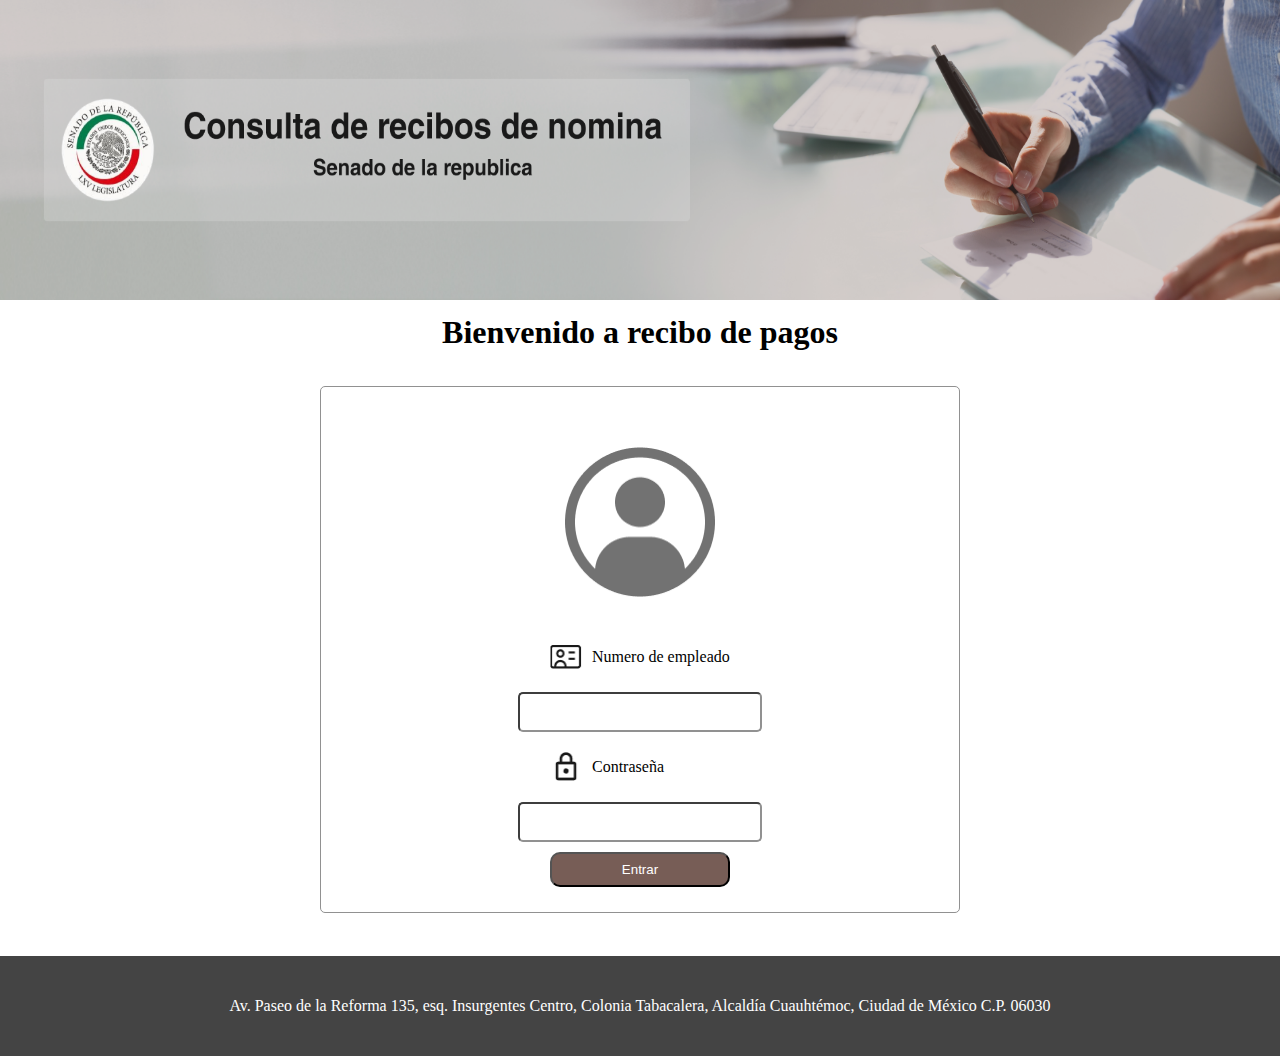
==== index.html @ df466a90 "Creacion de proyecto con todos los archivos" ====
<!DOCTYPE html>
<html lang="en">

<head>
    <meta charset="UTF-8">
    <meta name="viewport" content="width=device-width, initial-scale=1.0">
    <link rel="stylesheet" href="css/style.css">
    <link rel="stylesheet" href="css/medias.css">
    <link rel="stylesheet" href="css/general.css">
    <title>Inicio</title>
</head>

<body>
    <header>
        <img src="Imagenes/Banner.png" alt="">
    </header>

    <h1>Bienvenido a recibo de pagos</h1>

    <form class="ingresar" id="inicio-sesion">

        <img class="principal" src="Imagenes/user.png" alt="">
        <div class="campo">
            <img class="extra" src="Imagenes/icon-numero-empleado.png" alt="">
            <label for="">Numero de empleado</label>
        </div>
        <input id="no_empleado" type="text" name="no_empleado">
        <div class="campo">
            <img class="extra" src="Imagenes/icono-contraseña.png" alt="">
            <label for="">Contraseña</label>
        </div>
        <input id="password" type="password" name="password">

        <button type="submit">Entrar</button>
    </form>

    <img src="" alt="">
    <footer>
        <p>Av. Paseo de la Reforma 135, esq. Insurgentes Centro, Colonia Tabacalera, Alcaldía Cuauhtémoc, Ciudad de
            México C.P. 06030</p>
    </footer>
    <script src="https://cdn.jsdelivr.net/npm/sweetalert2@11"></script>
    <script src="./javascript/jquery-3.7.1.min.js"></script>
    <script src="./javascript/login.js"></script>
</body>

</html>
---- css/style.css ----
/* ------------------ Estilos del formulario index -------------------- */
/* Dar borde a los inputs */
input{
    border-color:#919191 ;
    border-radius: 5px;
    height: 40px;
}
/* Ancho y estilo en los forms para ingresar*/
.ingresar{
    width: 50%;
    padding: 25px 15px;
    margin: 25px auto;
    border: 1px solid #919191;
    border-radius: 5px;
    display: flex;
    flex-direction: column;
}
/* Ajustar imagen en el formulario */ 
.principal{
    width: 150px;
    height: 150px;
    margin: 35px auto;
   
}
/* Hacer mas pequeños los campos para escribir */
.ingresar input, .ingresar label{
    margin: 10px auto;
    padding: 5px 0;
}
.ingresar input {
    width: 40%;
}
.ingresar label {
    width: 100%;
}
/* Ajustar el boton de enviar */
form button{
    width: 180px;
    height: 47;
    color: white;
    background-color: #775D56;
    padding: 8px 0;
    border-radius: 10px;
    margin: 0 auto;
    cursor: pointer;
}
form button:hover{
    background-color: #664C48;
}
/* Ajusar el icono que esta al lado del texto */
.extra{
    width: 32px;
    height: 32px;
    margin: 0 10px;
}
/* Ajusar el icono y texto centrado del form */
 .campo{
    display: flex;
    margin: 0 auto;
    align-items: center;
    justify-content: start;
    width: 200px;
    height: 50px;
}
/* ---------------------- Carga de archivos  --------------------- */
/* Area para subir archivos */
.drop-area{
    border: 4px dashed #664C48;
    height: 500px;
    width: 700px;
    border-radius: 5px;
    display: flex;
    align-items: center;
    justify-content: center;
    flex-direction: column;
}
/* Cuando tenga archivos arrastrando hacia la interfaz */
.drop-area.active{
    background-color: #b8d4fe;
    color: black;
    border: 2px dashed #618ac9;
}
/* Modificar la "O" */
.drop-area span{
    font-size: 2rem;
    font-weight: bold;
    color: #000;
}
/* Area para arrastrar los archivos */
.drop-area button{
    padding: 10px 25px;
    font-size: 20px;
    border: 0;
    outline: none;
    border-radius: 5px;
    background-color: #664C48;
    color: white;
    cursor: pointer;
    margin: 20px;
}
.file-container{
    display: flex;
    align-items: center;
    gap: 10px;
    padding: 10px;
    border: solid 1px #ddd;
}
#preview{
    margin-top: 10px;
}
.status-text{
    padding: 0 10px;
}
.success{
    color:#52ad5a;
}
.failure{
    color: #ff0000;
}
/* ---- Centrar area de botones de carga ---- */
.radios{
    display: flex;
    justify-content: center;
    margin: 20px 0;
    align-content: center;
    align-items: center;
}
/* Centrar boton radio y texto en carga */
.seccion-radio{
    display: flex;
    justify-content: center;
    align-content: center;
    height: 50px;
    margin: 0 15px;
}
.seccion-radio label{
    margin: auto 0;
}
.seccion-radio input{
    height: auto;
    margin: 0 5px;
}
/* Centrar inputs de fechas */
.fecha{
    display: flex;
    justify-content: center;
    align-content: center;
    margin: 20px 0;
    width: 100%;
}
.fecha label{
    margin: auto 10px;
}
.fecha select{
    height: 40px;
    min-width: 150px;
    text-align: center;
    background-color: #ffffff;
    border: 2px solid #727272;
    border-radius: 5px ;
}


/* ------------------------ Alta ----------------------- */
/* Estilos para el formulario de alta */
.alta {
    width: 100%;
    padding: 25px 230px;
    margin: 20px 0;
    border: 1px solid #919191;
    border-radius: 5px;
    display: flex;
    flex-direction: column;
    flex-wrap: wrap;
   
}
/* Poner en 2 columnas la informacion */
.division-padre{
    display: flex;
    flex-wrap: wrap;
    width: 100%;
}
/* Ajustar el campo del texto e input*/
.division{
    display: flex;
    flex-wrap: wrap;
    flex-direction: column;
    width: 50%;
    justify-content: center;
}
/* Ajustar el input de largo*/
.division input{
    min-width: 250px;
    max-width: 415px;
    margin: 5px 10px;
    height: 40px;
}
/* Ajustar el label de largo*/
.division label {
    min-width: 180px;
    margin: 5px 10px;
}
/* Separar de arriba el boton de enviar */
.enviar-info{
    margin-top: 25px;
}
/* Estilos de la seccion  botones */
.botones{
    display: flex;
    justify-content: flex-end;
    margin-top: 25px;
    flex-wrap: wrap;
}
.botones button{
    padding: 15px 10px;
    margin: 0 10px;
    border-radius: 10px;
    background-color: #444444;
    color: white;
    min-width: 150px;
}
.botones button:hover{
    background-color: #333333;
    cursor: pointer;
}
/* quitar estilos a los botones */
.botones a{
    color: white;
    text-decoration: none;
}
/* -------------------------- Consulta --------------------------------- */
/* Centrar la seccion filtro de buscar por num empleado, nombre y rfc */
.consulta{
    display: flex;
    justify-content: center;
    align-items: center;
    margin-top: 60px;
    margin-bottom: 30px;
}
.consulta input{
    margin: 0 30px 0 0;
 }
 .consulta p{
     margin: 0 10px;
 }
 
/* Seccion principal para buscar empleado, campo y boton */
.filtro{
    display: flex;
    flex-direction: row;
    justify-content: center;
    align-content: center;
    margin: 25px 0;
}
/* Hacer mas pequeño el boton de buscar */
.filtro button{
    width: 140px;
    padding: 10px 0;
}
/* Alinear buscar por empleado e input */
.buscar{
    display: flex;
    align-content: center;
    margin: 15px auto;
}
/* Separar input entre p y el boton */
.buscar input{
    margin:  0 20px;
}
.buscar p{
    height: auto;
    margin: auto 0;
}

/* Estilos del boton de reinicio */
.reiniciar{
    width: 200px;
    margin: 30px auto;
    padding: 10px 20px;
    border-radius: 5px;
    background-color: #F6C344;
    color: #000000;
    cursor: pointer;
    align-content: center;
}
.reiniciar:hover{
    background-color: #F6B944;
}
/* --- Filtro buscar responsive --- */
.filtro{
    display: flex;
    flex-direction: column;
}
/* Separar tabla de datos de la consulta */
.datos_arrojados{
    padding: 15px 0;
    text-align: center;
    width: 100%;
    display: flex;
    justify-content: center;
    border-spacing: 15px;
}
.datos_arrojados td{
    width: 270px;
    padding: 10px;
    margin: 0 10px  ;
  border: solid 2px #444;
  border-radius: 5px;

}
/* Seccion boton y texto */
.boton_reinicio{
    display: flex;
    flex-direction: column;
    justify-content: center;
    align-content: center;
}
/* Centrar para de informe de reinicio */
.boton_reinicio p{
    text-align: center;
}
.datose{
    border: none !important;

}
---- css/medias.css ----
/* Ajustar el banner en pc y teslefono */
@media screen and (min-width: 1250px){
    header img{
       background-size: cover;
    }
    
}

@media (min-width: 0px) and (max-width: 500px) {

    .division{
        width: 100%;
    }
    .alta {
        padding: 25px 10px;
    }
    /* Consulta de num empleado, nombre y rfc responsivos (consulta) */
    .consulta{
        flex-direction: column;
        margin: 35px 0 10px 0;
    }
    .consulta input{
        margin: 10px 5px;
    }
    .boton_reinicio{
        margin: 5px;
    }
    /* Alinear botones principales responsive */
    .botones{
        justify-content: center;
    }
    .botones button{
        margin: 5px 10px;
    }
}

@media (min-width: 501px) and (max-width: 980px) {
    .alta {
        padding: 25px 10px;
    }
    /* Ajustar campos de texto e input en alta */
    .consulta{
        flex-wrap: wrap;
    }
    /* Ajustar espacio de texto e input en alta */
    .consulta p, input{
        margin: 15px 5px;
    }
}
---- css/general.css ----
/* Resetear los estilos generales de la pagina  */
*{
    box-sizing: border-box;
    margin: 0;
    padding: 0;
}

html{
    font-size: 62.5%;
}

body{
    font-size: 1.6rem;
}
/* -------- Estilos para el banner ---------*/
header img{
    width: auto;
    height: 300px;
    background-size:contain;
    width: 100%;
    background-repeat: no-repeat;
}
/* -------- Estilos para el footer ---------*/
footer{
width: 100%;
height: 10rem;
background-color: #444444;
color: white;
display: flex;
justify-content: center;
align-items: center;
}
h1{
    text-align: center;
    padding: 10px 0;
}
/* -------- Estilos para el boton de salir ---------*/
.salir{
    display: flex;
    flex-direction: row;
    justify-content: flex-end;
    align-items: center;
    margin: 10px 0;
    padding: 20px;
    width: 100%;
}
.salir a{
    text-decoration: none;
    color: black;
}
.enviar-info{
    width: 180px;
    height: 47;
    color: white;
    background-color: #775D56;
    padding: 8px 0;
    border-radius: 10px;
    margin: 10px auto;
    cursor: pointer;
}
/* --------------- Carga de archivios --------------- */
/* Estilo del modal de espera */
#modalEspera {
    display: none; /* Oculto por defecto */
    position: fixed;
    z-index: 999; /* Siempre en frente */
    left: 0;
    top: 0;
    width: 100%;
    height: 100%;
    background-color: rgba(0, 0, 0, 0.5); /* Fondo transparente */
    justify-content: center;
    align-items: center;
}
.modal-contenido {
    background-color: #fff;
    padding: 20px;
    border-radius: 8px;
    text-align: center;
    box-shadow: 0 4px 8px rgba(0, 0, 0, 0.2);
}
/* Contenedor princiapal para arrastrar y cargar archivos */
.upload-container {
    display: flex;
    justify-content: center;
    align-content: center;
    width: 90%;
    height: 500px;
    box-shadow: 0 4px 8px rgba(0, 0, 0, 0.1);
    margin: 15px auto;
    padding: 20px 50px;
}
/* Area para arrastrar archivos */
#drop-area {
    flex: 1; /* Asegura que ocupe el espacio de la izquierda */
    border: 2px dashed #6e5a25;
    padding: 20px;
    display: flex;
    justify-content: center;
    align-items: center;
    flex-direction: column;
    cursor: pointer;
    width: 750px;
    height: 400px;
    margin: 0 auto;
}

#drop-area h2 {
    text-align: center;
}

#fileSelect {
    margin-top: 20px;
    padding: 10px 20px;
    background-color: #745a32;
    color: white;
    border: none;
    cursor: pointer;
}

#preview-container {
    flex: 1; /* Asegura que ocupe el espacio de la derecha */
    padding: 20px;
    display: flex;
    justify-content: flex-start;
    align-items: flex-start;
}

#preview {
    width: 400px;
    height: 100%;
    overflow-y: auto;
    display: flex;
    flex-direction: column;
    align-items: flex-start;
    padding: 0 15px;
}

.preview-item {
    position: relative;
    margin: 5px;
    display: flex;
    align-items: center;
    width: 100%;
}

.preview-item img {
    width: 180px;
    height: 80px;
    object-fit: contain;
    margin-right: 10px;
}

.preview-item .remove-btn {
    position: absolute;
    top: 0;
    right: 0;
    background-color: red;
    color: white;
    border: none;
    cursor: pointer;
    padding: 5px;
    font-size: 14px;
}
#uploadButton{
    margin: 10px auto;
    display: flex;
  justify-content: center;
  width: 180px;
  height: 47;
  color: white;
  background-color: #775D56;
  padding: 8px 0;
  border-radius: 10px;
  margin: 10px auto;
  cursor: pointer;
}
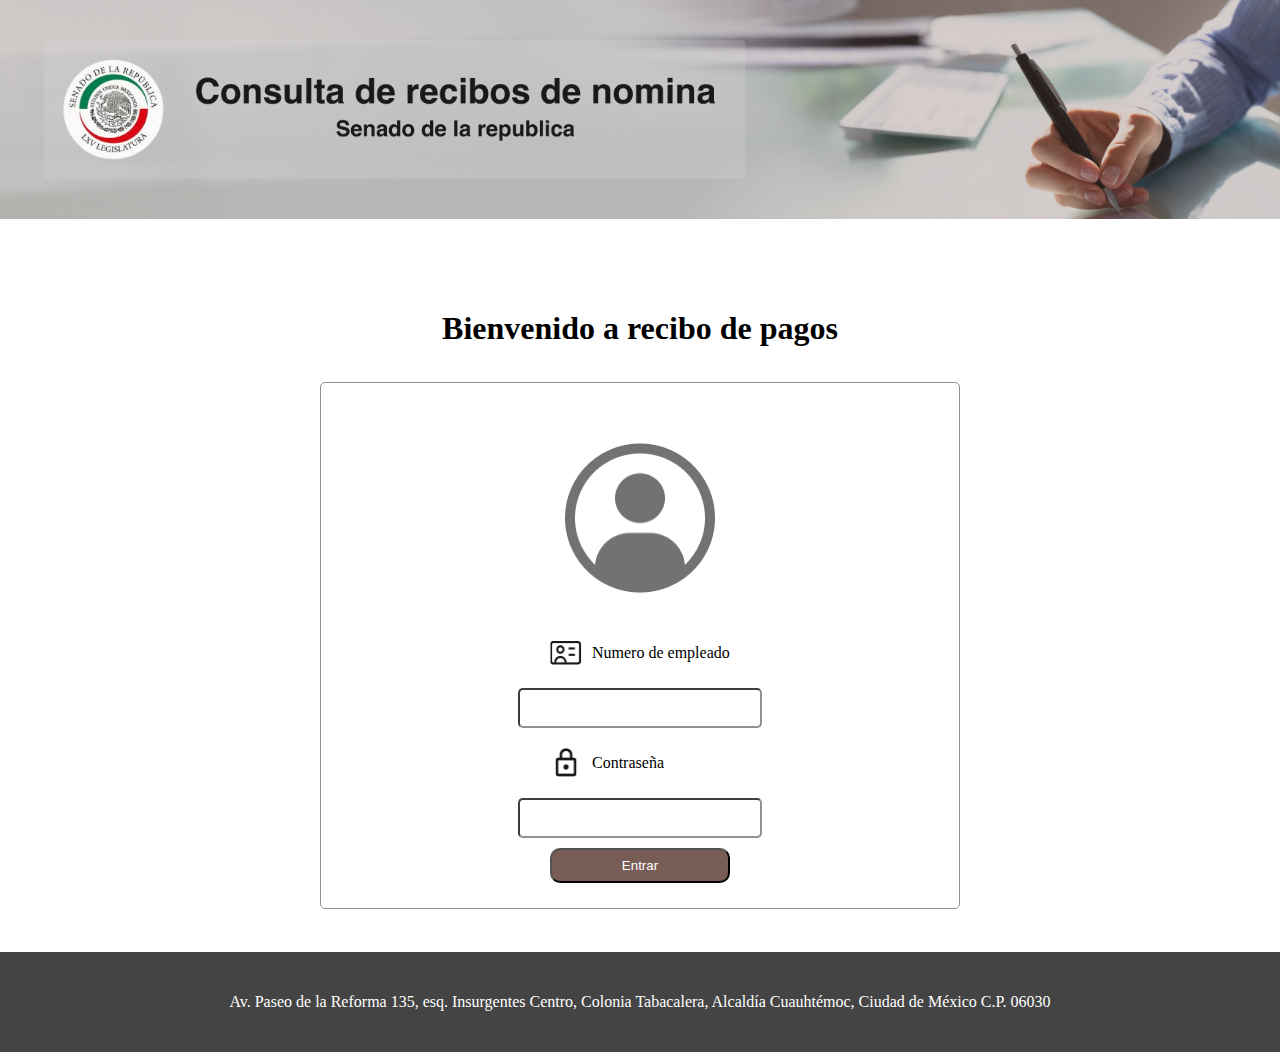
==== commit 16c9d759: "Proyecto completo v2" ====
--- a/index.html
+++ b/index.html
@@ -5,14 +5,15 @@
     <meta charset="UTF-8">
     <meta name="viewport" content="width=device-width, initial-scale=1.0">
     <link rel="stylesheet" href="css/style.css">
+    <link rel="stylesheet" href="css/general.css">
     <link rel="stylesheet" href="css/medias.css">
-    <link rel="stylesheet" href="css/general.css">
+
     <title>Inicio</title>
 </head>
 
 <body>
     <header>
-        <img src="Imagenes/Banner.png" alt="">
+        
     </header>
 
     <h1>Bienvenido a recibo de pagos</h1>
--- a/css/style.css
+++ b/css/style.css
@@ -47,6 +47,17 @@
 form button:hover{
     background-color: #664C48;
 }
+.boton_buscar{
+    width: 180px;
+    height: 47;
+    color: white;
+    background-color: #775D56;
+    padding: 8px 0;
+    border-radius: 10px;
+}
+boton_buscar:hover{
+    background-color: #664C48;
+}
 /* Ajusar el icono que esta al lado del texto */
 .extra{
     width: 32px;
@@ -140,13 +151,14 @@
     height: auto;
     margin: 0 5px;
 }
-/* Centrar inputs de fechas */
+/* Centrar inputs de botones para filtrar carga de archivos */
 .fecha{
     display: flex;
     justify-content: center;
     align-content: center;
     margin: 20px 0;
     width: 100%;
+    flex-wrap: wrap;
 }
 .fecha label{
     margin: auto 10px;
--- a/css/general.css
+++ b/css/general.css
@@ -13,11 +13,10 @@
     font-size: 1.6rem;
 }
 /* -------- Estilos para el banner ---------*/
-header img{
-    width: auto;
-    height: 300px;
+header{
+    background-image: url("../Imagenes/BannerG.png");
+    width: 100%;
     background-size:contain;
-    width: 100%;
     background-repeat: no-repeat;
 }
 /* -------- Estilos para el footer ---------*/
--- a/css/medias.css
+++ b/css/medias.css
@@ -1,50 +1,123 @@
-/* Ajustar el banner en pc y teslefono */
-@media screen and (min-width: 1250px){
-    header img{
-       background-size: cover;
-    }
-    
+@media (min-width: 0px) and (max-width: 500px) {
+  .division {
+    width: 100%;
+  }
+  .alta {
+    padding: 25px 10px;
+  }
+  /* Consulta de num empleado, nombre y rfc responsivos (consulta) */
+  .consulta {
+    flex-direction: column;
+    margin: 35px 0 10px 0;
+  }
+  .consulta input {
+    margin: 10px 5px;
+  }
+  .boton_reinicio {
+    margin: 5px;
+  }
+  /* Alinear botones principales responsive */
+  .botones {
+    justify-content: center;
+  }
+  .botones button {
+    margin: 5px 10px;
+  }
 }
 
-@media (min-width: 0px) and (max-width: 500px) {
-
-    .division{
-        width: 100%;
-    }
-    .alta {
-        padding: 25px 10px;
-    }
-    /* Consulta de num empleado, nombre y rfc responsivos (consulta) */
-    .consulta{
-        flex-direction: column;
-        margin: 35px 0 10px 0;
-    }
-    .consulta input{
-        margin: 10px 5px;
-    }
-    .boton_reinicio{
-        margin: 5px;
-    }
-    /* Alinear botones principales responsive */
-    .botones{
-        justify-content: center;
-    }
-    .botones button{
-        margin: 5px 10px;
-    }
+@media (min-width: 501px) and (max-width: 981px) {
+  .alta {
+    padding: 25px 10px;
+  }
+  /* Ajustar campos de texto e input en alta */
+  .consulta {
+    flex-wrap: wrap;
+  }
+  /* Ajustar espacio de texto e input en alta */
+  .consulta p,
+  input {
+    margin: 15px 5px;
+  }
+  header {
+    height: 170px;
+  }
 }
 
-@media (min-width: 501px) and (max-width: 980px) {
-    .alta {
-        padding: 25px 10px;
+@media (width<= 850px) {
+      /* Ajustar seccion para subir archivos en movil  */
+  #drop-area {
+    width: 100%;
+    height: 300px;
+    margin: 0 auto;
+  }
+  .upload-container {
+  flex-wrap: wrap;
+  height: 100%;
+  }
+  #preview-container {
+    width: 100%;
+  max-height: 300px;
+  overflow: scroll;
+  }
+  #uploadForm{
+    flex-wrap: wrap;
+  }
+      /* Evitar que se desborde el filtro para buscar empleado en movil  */
+  .buscar{
+    flex-wrap: wrap;
+    justify-content: center;
+    align-content: center;
+  }
+  .buscar input{
+    margin: 10px;
+  }
+  .buscar button{
+    height: 80% !important;
+    margin: auto;
+
+  }
+}
+@media (width<= 600px) {
+ 
+  /* Ampliar form de inicio de sesion  */
+.ingresar{
+  width: 90%;
+}
+  /* Agrandar input de inicio de sesion  */
+.ingresar input {
+width: 70%;
+}
+}
+  /* ---------------- Modificar el ancho del banner  -------------- */
+  @media (width>= 1200px) {
+    /* Ajustar banner  */
+    header {
+      height: 300px;
     }
-    /* Ajustar campos de texto e input en alta */
-    .consulta{
-        flex-wrap: wrap;
+  }
+  @media (width<= 1199px) {
+    header {
+      height: 220px;
     }
-    /* Ajustar espacio de texto e input en alta */
-    .consulta p, input{
-        margin: 15px 5px;
+  }
+  @media (width<= 999px) {
+    header {
+      height: 170px;
     }
-}
-
+  }
+  @media (width<= 850px) {
+    header {
+      height: 140px;
+    }
+  }
+  @media (width<= 600px) {
+    header {
+      height: 100px;
+    }
+  }
+  @media (width<= 400px) {
+    header {
+      height: 70px;
+    }
+  }
+ 